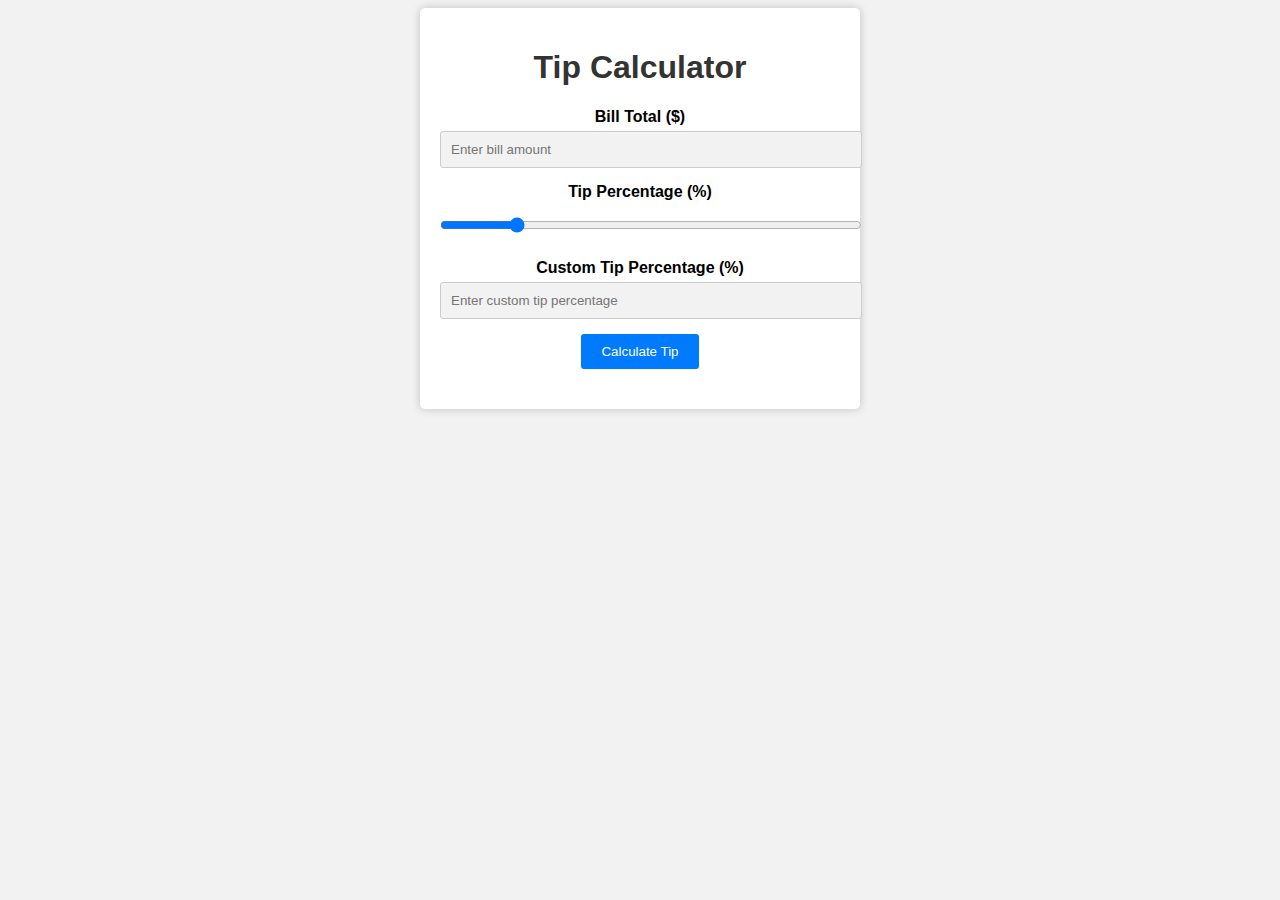
==== LAB3/test.html @ a41681f3 "Add files via upload" ====
<!DOCTYPE html>
<html>
<head>
    <title>Tip Calculator</title>
    <link rel="stylesheet" type="text/css" href="style.css">
    <script src="main.js"></script>
</head>
<body>
    <div class="container">
        <h1>Tip Calculator</h1>
        <form>
            <label for="billAmount">Bill Total ($)</label>
            <input type="text" id="billAmount" placeholder="Enter bill amount" oninput="calculateTip()">
            <label for="tipPercentage">Tip Percentage (%)</label>
            <input type="range" id="tipPercentage" min="0" max="100" value="15" oninput="calculateTip()">
            <label for="customTip">Custom Tip Percentage (%)</label>
            <input type="number" id="customTip" placeholder="Enter custom tip percentage" oninput="setTipPercentage(this.value)">
            <button type="button" onclick="calculateTip()">Calculate Tip</button>
        </form>
        <div id="result"></div>
    </div>
</body>
</html>
---- LAB3/style.css ----
body {
    font-family: Arial, sans-serif;
    background-color: #f2f2f2;
    text-align: center;
}

.container {
    max-width: 400px;
    margin: 0 auto;
    background-color: #fff;
    padding: 20px;
    border-radius: 5px;
    box-shadow: 0 0 10px rgba(0, 0, 0, 0.2);
}

h1 {
    color: #333;
}

label {
    display: block;
    margin-top: 10px;
    font-weight: bold;
}

input[type="text"],
input[type="range"],
input[type="number"] {
    width: 100%;
    padding: 10px;
    margin: 5px 0;
    border: 1px solid #ccc;
    border-radius: 3px;
}

input[type="text"],
input[type="number"] {
    background-color: #f2f2f2;
}

button {
    background-color: #007BFF;
    color: #fff;
    border: none;
    padding: 10px 20px;
    margin-top: 10px;
    border-radius: 3px;
    cursor: pointer;
}

button:hover {
    background-color: #0056b3;
}

#result {
    margin-top: 20px;
    font-weight: bold;
}

@media (max-width: 600px) {
    .container {
        max-width: 100%;
    }
}
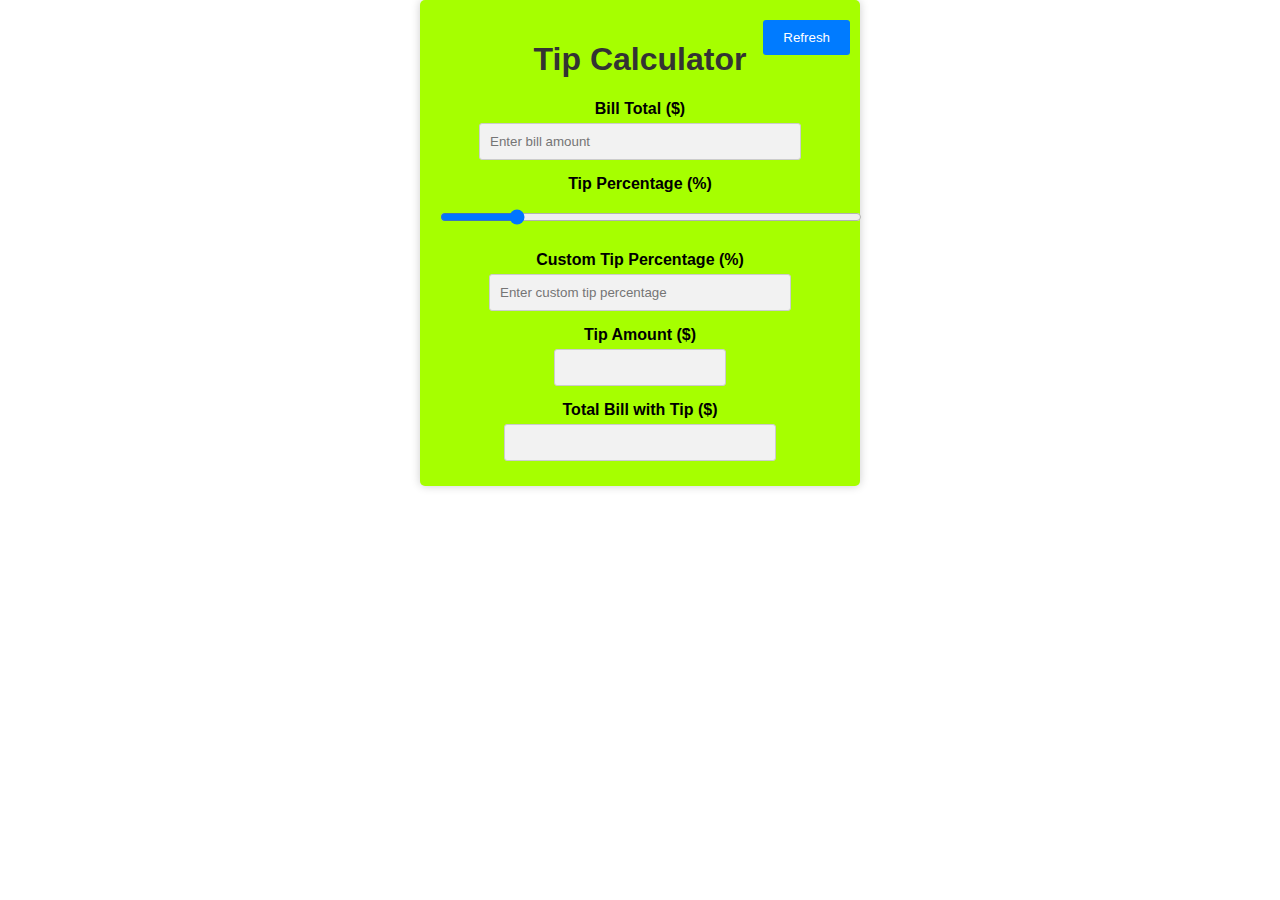
==== commit 4dc6088c: "Add files via upload" ====
--- a/LAB3/test.html
+++ b/LAB3/test.html
@@ -7,17 +7,21 @@
 </head>
 <body>
     <div class="container">
+        <button type="button" onclick="resetForm()" id="refreshButton">Refresh</button>
         <h1>Tip Calculator</h1>
         <form>
             <label for="billAmount">Bill Total ($)</label>
-            <input type="text" id="billAmount" placeholder="Enter bill amount" oninput="calculateTip()">
+            <input type="text" id="billAmount" style="width: 300px;" placeholder="Enter bill amount" oninput="calculateTip()">
             <label for="tipPercentage">Tip Percentage (%)</label>
             <input type="range" id="tipPercentage" min="0" max="100" value="15" oninput="calculateTip()">
             <label for="customTip">Custom Tip Percentage (%)</label>
-            <input type="number" id="customTip" placeholder="Enter custom tip percentage" oninput="setTipPercentage(this.value)">
-            <button type="button" onclick="calculateTip()">Calculate Tip</button>
+            <input type="number" id="customTip" style="width: 280px;" placeholder="Enter custom tip percentage" oninput="setTipPercentage(this.value)">
+            <label for="tipAmount">Tip Amount ($)</label>
+            <input type="text" id="tipAmount" style="width: 150px;" disabled>
+            <label for="totalBill">Total Bill with Tip ($)</label>
+            <input type="text" id="totalBill" style="width: 250px;" disabled>
         </form>
-        <div id="result"></div>
     </div>
+
 </body>
 </html>
--- a/LAB3/style.css
+++ b/LAB3/style.css
@@ -1,16 +1,20 @@
 body {
     font-family: Arial, sans-serif;
-    background-color: #f2f2f2;
+    background-color: #ffffff;
     text-align: center;
+    margin: 0;
+    padding: 0;
 }
 
 .container {
     max-width: 400px;
-    margin: 0 auto;
-    background-color: #fff;
+    margin: auto;
+    background-color: #a6ff00;
     padding: 20px;
     border-radius: 5px;
     box-shadow: 0 0 10px rgba(0, 0, 0, 0.2);
+    text-align: center;
+    position: relative;
 }
 
 h1 {
@@ -46,6 +50,9 @@
     margin-top: 10px;
     border-radius: 3px;
     cursor: pointer;
+    position: absolute;
+    top: 10px;
+    right: 10px;
 }
 
 button:hover {
@@ -60,5 +67,6 @@
 @media (max-width: 600px) {
     .container {
         max-width: 100%;
+        padding: 10px;
     }
 }
